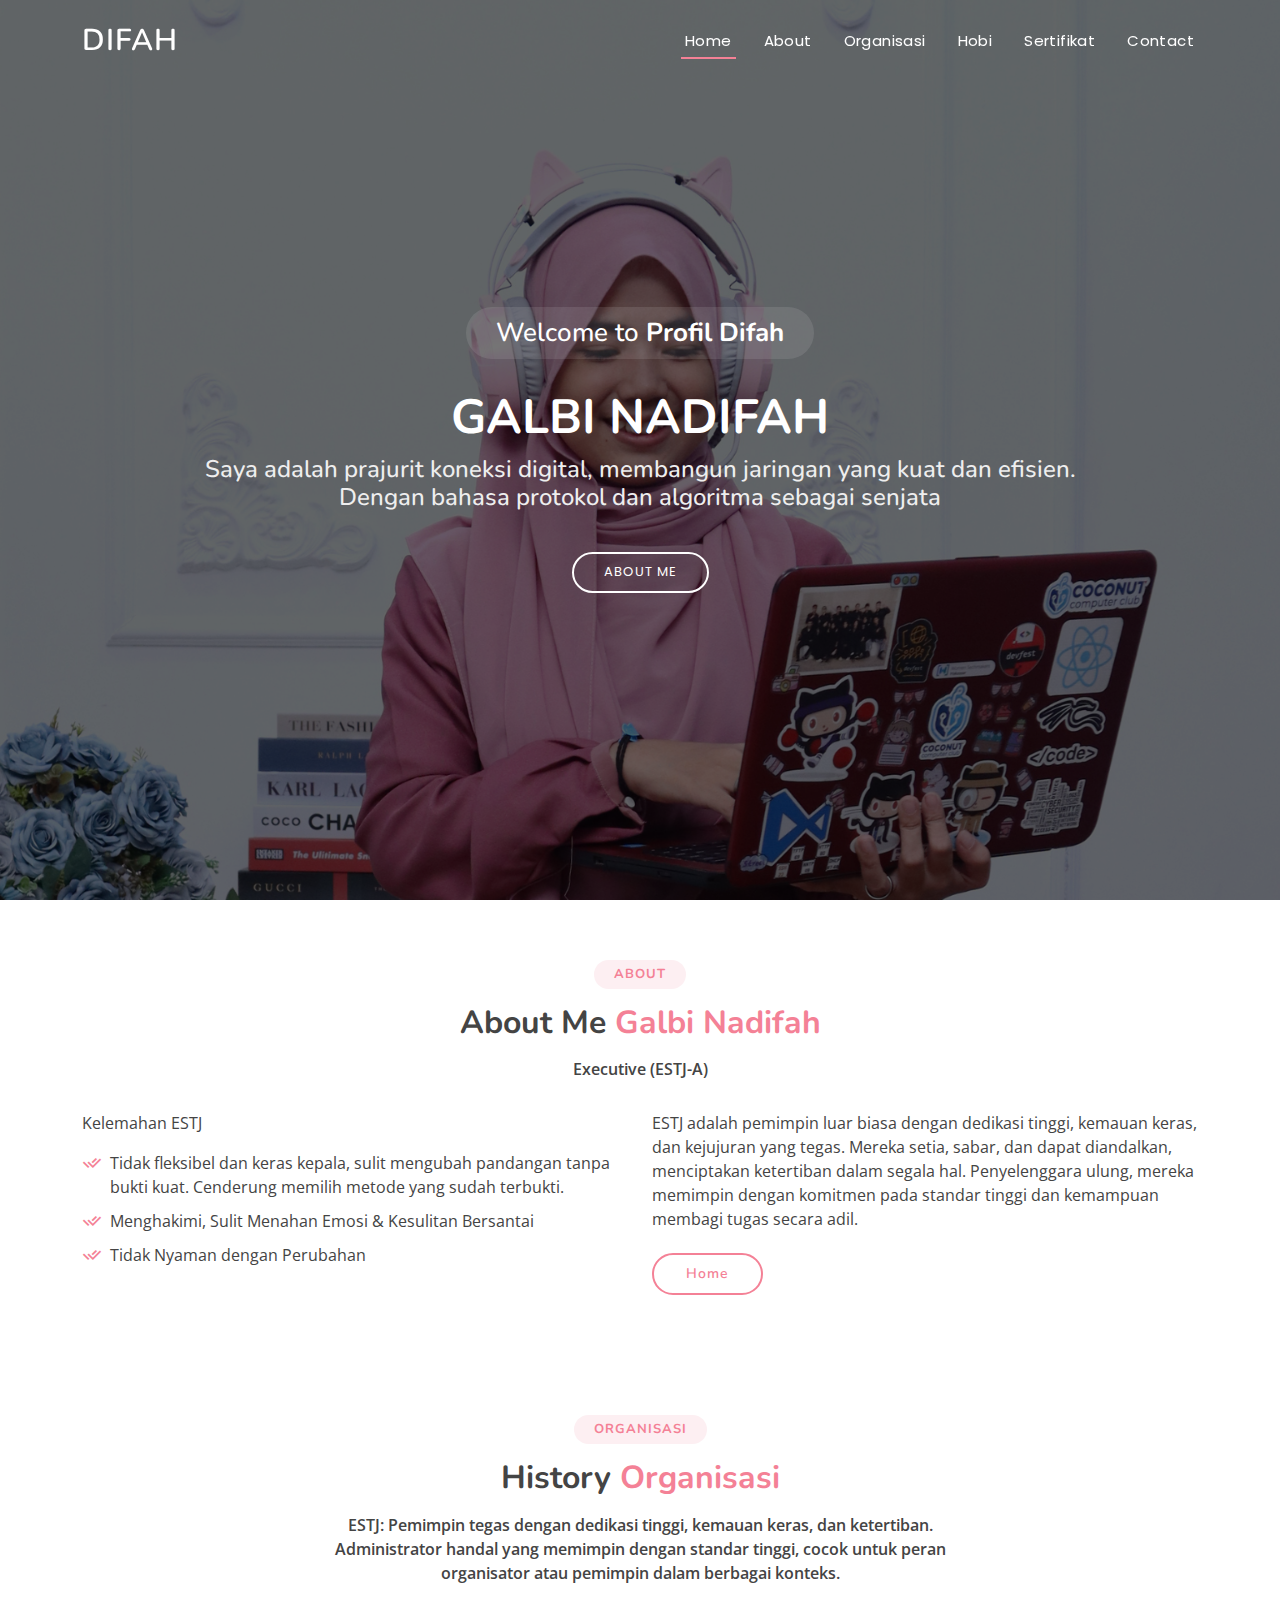
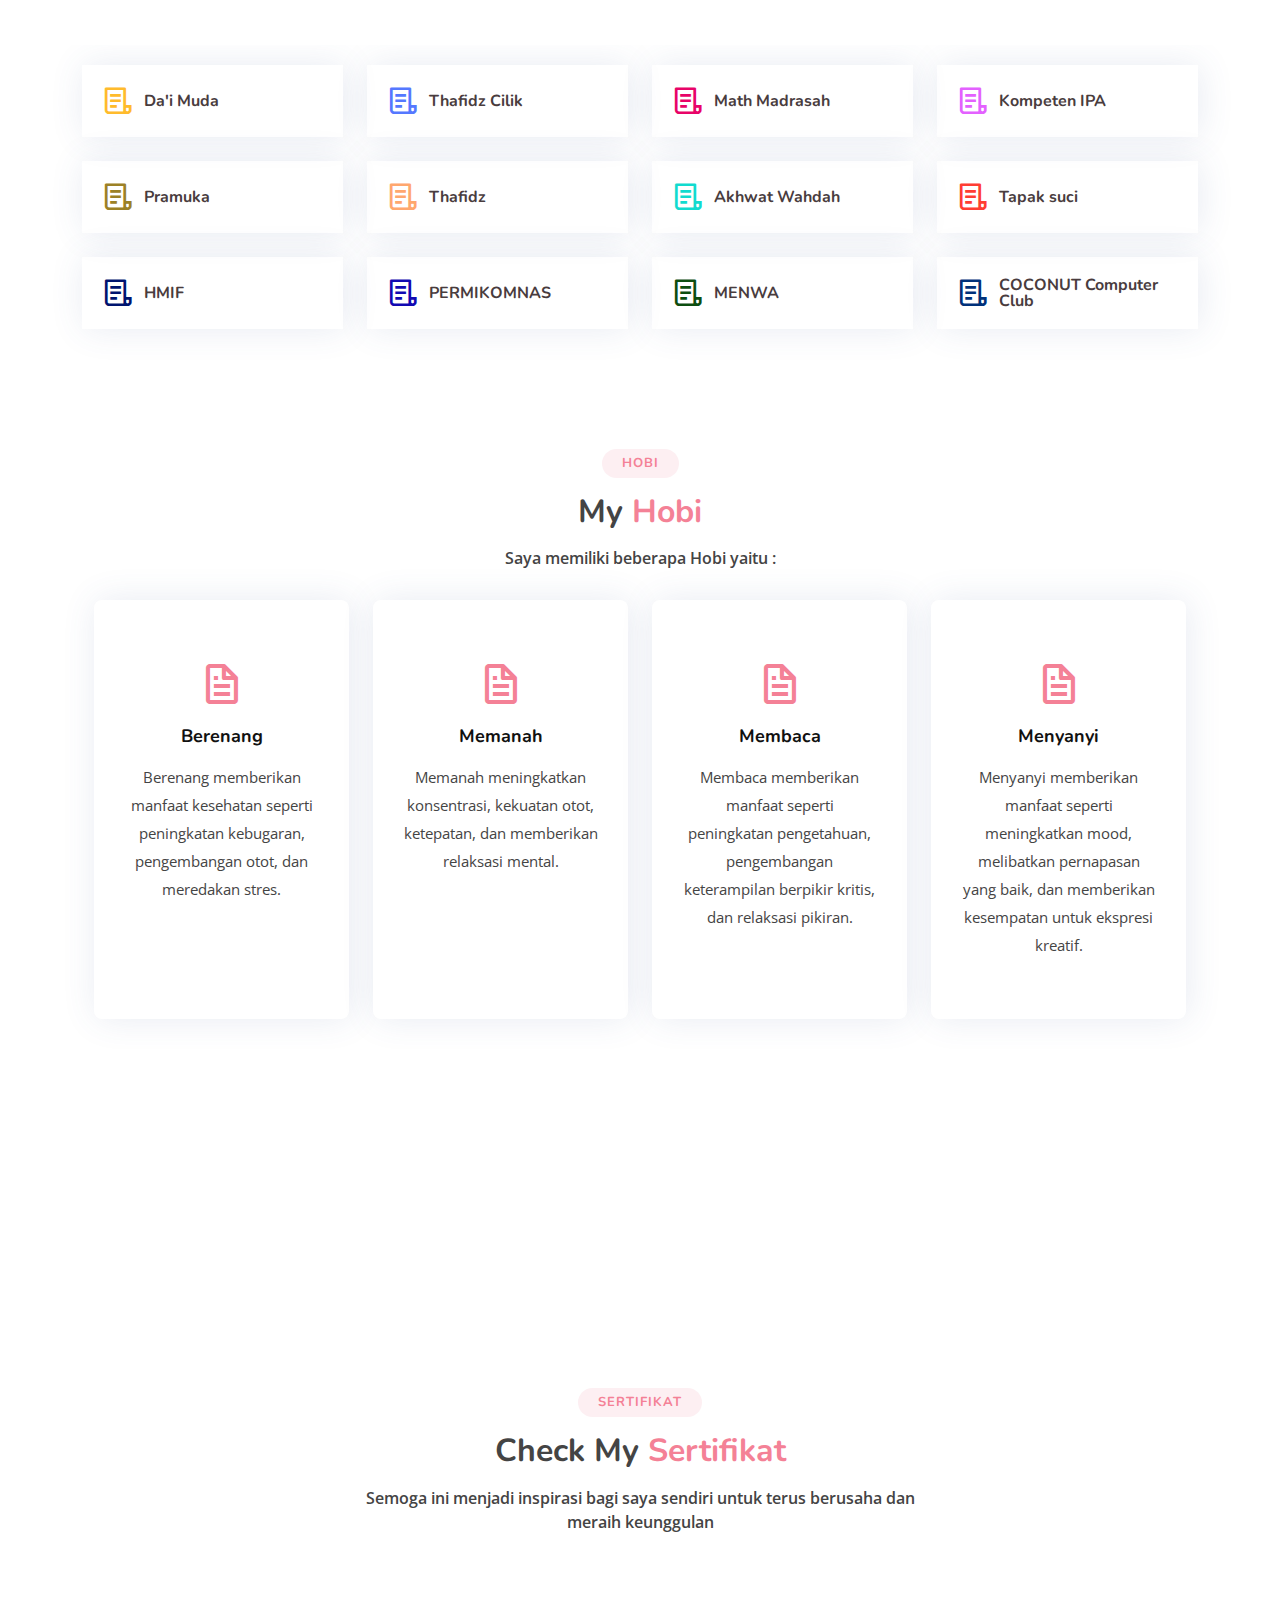
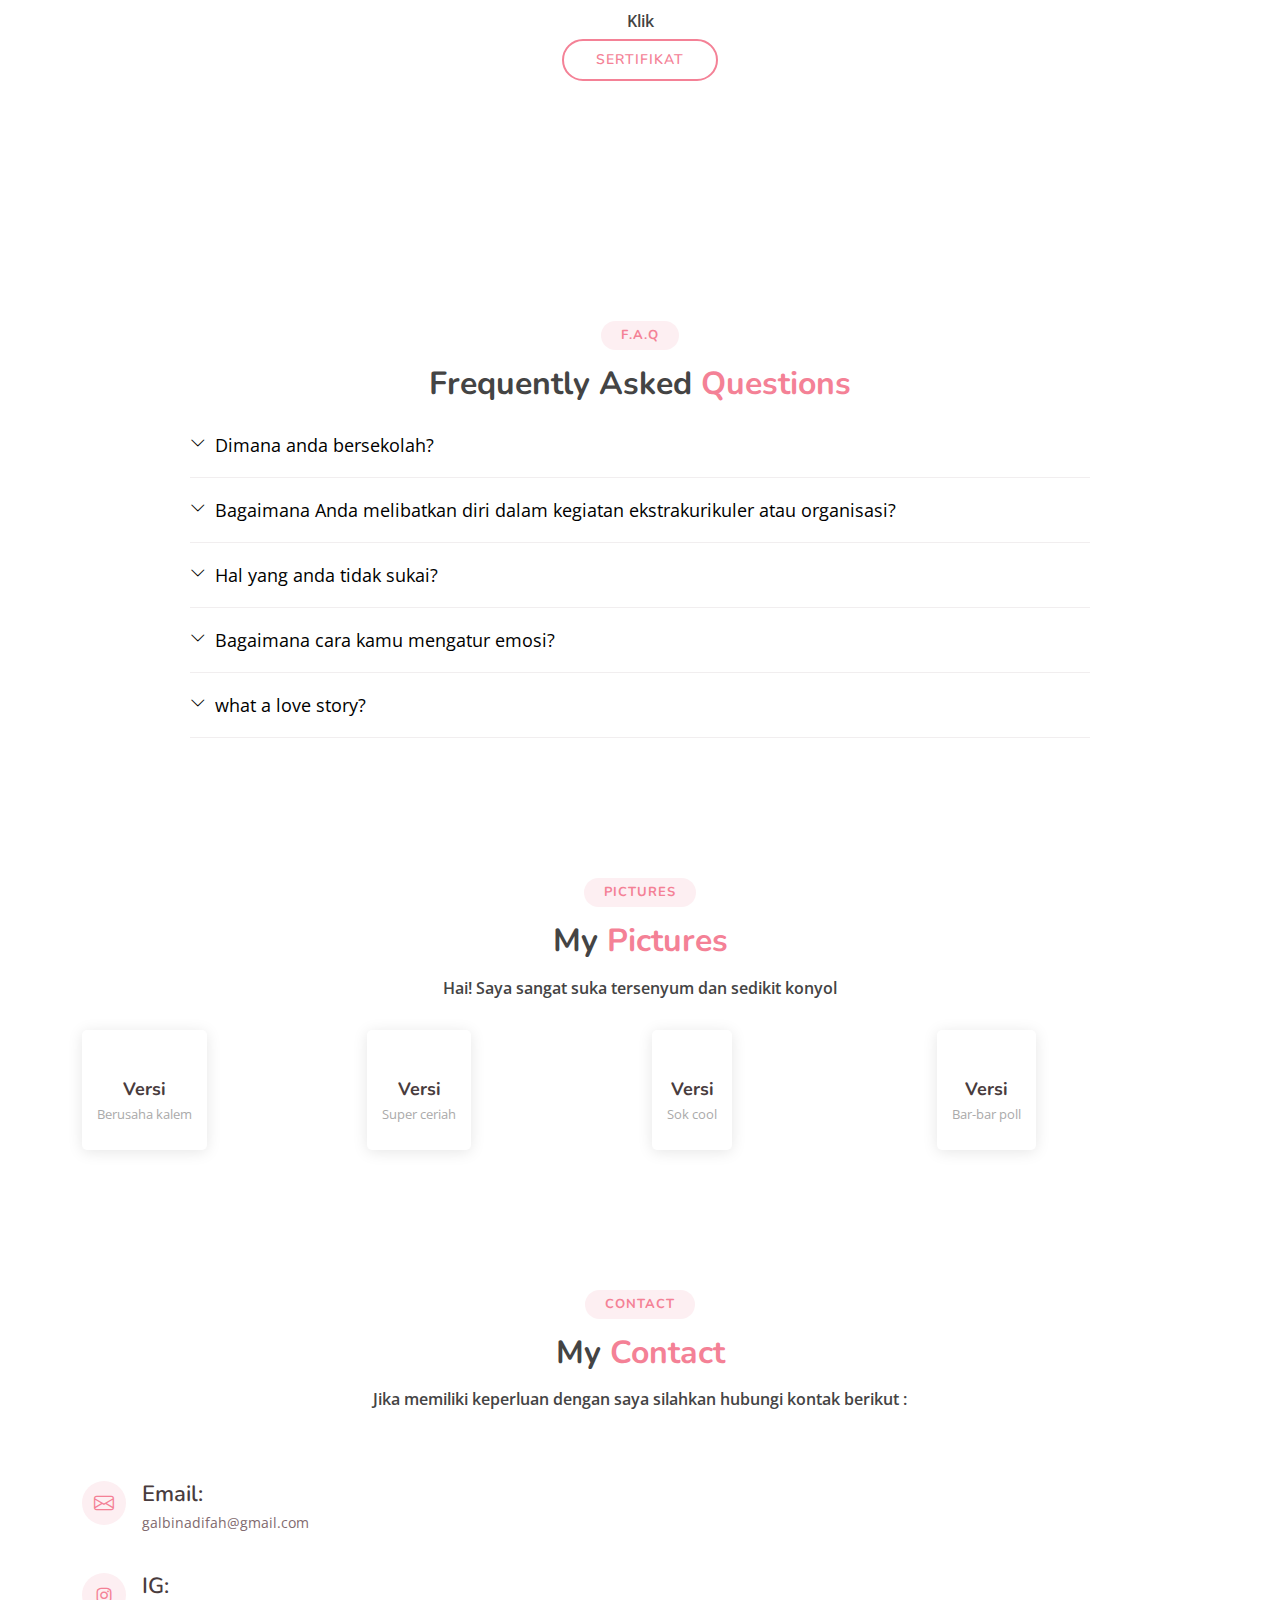
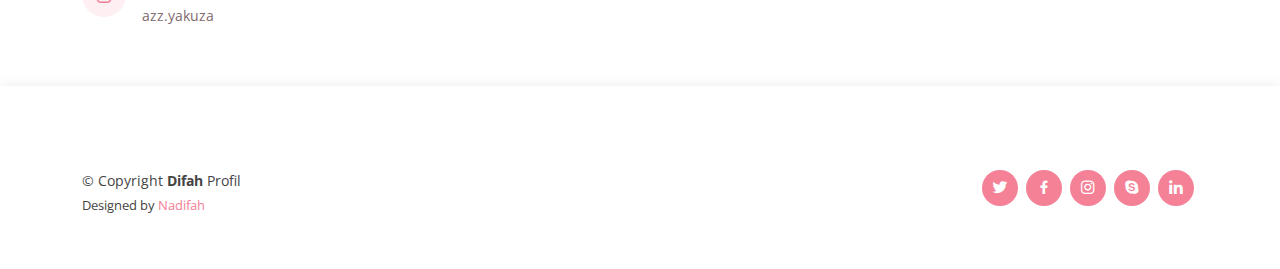
==== index.html @ d3bb6faf "dif" ====
<!DOCTYPE html>
<html lang="en">

<head>
  <meta charset="utf-8">
  <meta content="width=device-width, initial-scale=1.0" name="viewport">

  <title>Galbi Nadifah</title>
  <meta content="" name="description">
  <meta content="" name="keywords">

  <!-- Favicons -->
  <link href="assets/img/icon.png" rel="icon">
  <link href="assets/img/icon.png" rel="apple-touch-icon">

  <!-- Google Fonts -->
  <link href="https://fonts.googleapis.com/css?family=Open+Sans:300,300i,400,400i,600,600i,700,700i|Nunito:300,300i,400,400i,600,600i,700,700i|Poppins:300,300i,400,400i,500,500i,600,600i,700,700i" rel="stylesheet">

  <!-- Vendor CSS Files -->
  <link href="assets/vendor/bootstrap/css/bootstrap.min.css" rel="stylesheet">
  <link href="assets/vendor/bootstrap-icons/bootstrap-icons.css" rel="stylesheet">
  <link href="assets/vendor/boxicons/css/boxicons.min.css" rel="stylesheet">
  <link href="assets/vendor/glightbox/css/glightbox.min.css" rel="stylesheet">
  <link href="assets/vendor/remixicon/remixicon.css" rel="stylesheet">
  <link href="assets/vendor/swiper/swiper-bundle.min.css" rel="stylesheet">

  <!-- Template Main CSS File -->
  <link href="assets/css/style.css" rel="stylesheet">

  <!-- =======================================================
  * Template Name: Tempo
  * Updated: Jan 09 2024 with Bootstrap v5.3.2
  * Template URL: https://bootstrapmade.com/tempo-free-onepage-bootstrap-theme/
  * Author: BootstrapMade.com
  * License: https://bootstrapmade.com/license/
  ======================================================== -->
</head>

<body>

  <!-- ======= Header ======= -->
  <header id="header" class="fixed-top ">
    <div class="container d-flex align-items-center justify-content-between">

      <h1 class="logo"><a href="index.html">Difah</a></h1>
      <!-- Uncomment below if you prefer to use an image logo -->
      <!-- <a href="index.html" class="logo"><img src="assets/img/logo.png" alt="" class="img-fluid"></a>-->

      <nav id="navbar" class="navbar">
        <ul>
          <li><a class="nav-link scrollto active" href="#hero">Home</a></li>
          <li><a class="nav-link scrollto" href="#about">About</a></li>
          <li><a class="nav-link scrollto" href="#organisasi">Organisasi</a></li>
          <li><a class="nav-link scrollto" href="#hobi">Hobi</a></li>
          <li><a class="nav-link scrollto " href="#portfolio">Sertifikat</a></li>
          <li><a class="nav-link scrollto" href="#contact">Contact</a></li>
        </ul>
        <i class="bi bi-list mobile-nav-toggle"></i>
      </nav><!-- .navbar -->

    </div>
  </header><!-- End Header -->

  <!-- ======= Hero Section ======= -->
  <section id="hero">
    <div class="hero-container">
      <h3>Welcome to <strong>Profil Difah</strong></h3>
      <h1>Galbi Nadifah</h1>
      <h2>Saya adalah prajurit koneksi digital, membangun jaringan yang kuat dan efisien. <br> Dengan bahasa protokol dan algoritma sebagai senjata</h2>
      <a href="#about" class="btn-get-started scrollto">About Me</a>
    </div>
  </section><!-- End Hero -->

  <main id="main">

    <!-- ======= About Section ======= -->
    <section id="about" class="about">
      <div class="container">

        <div class="section-title">
          <h2>About</h2>
          <h3>About Me<span> Galbi Nadifah</span></h3>
          <p> Executive (ESTJ-A)</p>
        </div>

        

        <div class="row content">
          <div class="col-lg-6">
            <p>
              Kelemahan ESTJ
            </p>
            <ul>
              <li><i class="ri-check-double-line"></i> Tidak fleksibel dan keras kepala, sulit mengubah pandangan tanpa bukti kuat. Cenderung memilih metode yang sudah terbukti. </li>
              <li><i class="ri-check-double-line"></i> Menghakimi, Sulit Menahan Emosi & Kesulitan Bersantai</li>
              <li><i class="ri-check-double-line"></i> Tidak Nyaman dengan Perubahan</li>
            </ul>
          </div>
          <div class="col-lg-6 pt-4 pt-lg-0">
            <p>
              ESTJ adalah pemimpin luar biasa dengan dedikasi tinggi, kemauan keras, dan kejujuran yang tegas. Mereka setia, sabar, dan dapat diandalkan, menciptakan ketertiban dalam segala hal. Penyelenggara ulung, mereka memimpin dengan komitmen pada standar tinggi dan kemampuan membagi tugas secara adil.
            </p>
            <a href="#" class="btn-learn-more">Home</a>
          </div>
        </div>

      </div>
    </section><!-- End About Section -->

    <!-- ======= Services Section ======= -->
    <section id="organisasi" class="services">
        <div class="section-title">
          <h2>Organisasi</h2>
          <h3>History <span>Organisasi</span></h3>
          <p> 
            ESTJ: Pemimpin tegas dengan dedikasi tinggi, kemauan keras, dan ketertiban. Administrator handal yang memimpin dengan standar tinggi, cocok untuk peran organisator atau pemimpin dalam berbagai konteks.</p>
        </div>
</section>
        <!-- ======= Features Section ======= -->
    <section id="features" class="features">
      <div class="container">

        <div class="row">
          <div class="col-lg-3 col-md-4 col-6 col-6">
            <div class="icon-box">
              <i class="ri-file-list-3-line" style="color: #ffbb2c;"></i>
              <h3><a href="">Da'i Muda</a></h3>
            </div>
          </div>
          <div class="col-lg-3 col-md-4 col-6">
            <div class="icon-box">
              <i class="ri-file-list-3-line" style="color: #5578ff;"></i>
              <h3><a href="">Thafidz Cilik</a></h3>
            </div>
          </div>
          <div class="col-lg-3 col-md-4 col-6 mt-4 mt-md-0">
            <div class="icon-box">
              <i class="ri-file-list-3-line" style="color: #e80368;"></i>
              <h3><a href="">Math Madrasah</a></h3>
            </div>
          </div>
          <div class="col-lg-3 col-md-4 col-6 mt-4 mt-lg-0">
            <div class="icon-box">
              <i class="ri-file-list-3-line" style="color: #e361ff;"></i>
              <h3><a href="">Kompeten IPA</a></h3>
            </div>
          </div>
          <div class="col-lg-3 col-md-4 col-6 mt-4">
            <div class="icon-box">
              <i class="ri-file-list-3-line" style="color: #9c8126;"></i>
              <h3><a href="">Pramuka</a></h3>
            </div>
          </div>
          <div class="col-lg-3 col-md-4 col-6 mt-4">
            <div class="icon-box">
              <i class="ri-file-list-3-line" style="color: #ffa76e;"></i>
              <h3><a href="">Thafidz</a></h3>
            </div>
          </div>
          <div class="col-lg-3 col-md-4 col-6 mt-4">
            <div class="icon-box">
              <i class="ri-file-list-3-line" style="color: #11dbcf;"></i>
              <h3><a href="">Akhwat Wahdah</a></h3>
            </div>
          </div>
          <div class="col-lg-3 col-md-4 col-6 mt-4">
            <div class="icon-box">
              <i class="ri-file-list-3-line" style="color: #ff3d33;"></i>
              <h3><a href="">Tapak suci</a></h3>
            </div>
          </div>
          <div class="col-lg-3 col-md-4 col-6 mt-4">
            <div class="icon-box">
              <i class="ri-file-list-3-line" style="color: #00146f;"></i>
              <h3><a href="">HMIF</a></h3>
            </div>
          </div>
          <div class="col-lg-3 col-md-4 col-6 mt-4">
            <div class="icon-box">
              <i class="ri-file-list-3-line" style="color: #1209b2;"></i>
              <h3><a href="">PERMIKOMNAS</a></h3>
            </div>
          </div>
          <div class="col-lg-3 col-md-4 col-6 mt-4">
            <div class="icon-box">
              <i class="ri-file-list-3-line" style="color: #0d4e10;"></i>
              <h3><a href="">MENWA</a></h3>
            </div>
          </div>
          <div class="col-lg-3 col-md-4 col-6 mt-4">
            <div class="icon-box">
              <i class="ri-file-list-3-line" style="color: #00317a;"></i>
              <h3><a href="">COCONUT Computer Club</a></h3>
            </div>
          </div>
        </div>

      </div>
    </section><!-- End Features Section -->
        <!-- ======= Services Section ======= -->
        <section id="hobi" class="services">
          <div class="container">
    
            <div class="section-title">
              <h2>Hobi</h2>
              <h3>My <span>Hobi</span></h3>
              <p> 
                Saya memiliki beberapa Hobi yaitu :</p>
            </div>
    
            <!-- ======= Features Section ======= -->
            

              <div class="container">

        <div class="row">
          <div class="col-md-6 col-lg-3 d-flex align-items-stretch mb-5 mb-lg-0">
            <div class="icon-box">
              <div class="icon"><i class="bx bx-file"></i></div>
              <h4 class="title"><a href="">Berenang</a></h4>
              <p class="description">
                Berenang memberikan manfaat kesehatan seperti peningkatan kebugaran, pengembangan otot, dan meredakan stres.</p>
            </div>
          </div>

          <div class="col-md-6 col-lg-3 d-flex align-items-stretch mb-5 mb-lg-0">
            <div class="icon-box">
              <div class="icon"><i class="bx bx-file"></i></div>
              <h4 class="title"><a href="">Memanah</a></h4>
              <p class="description">
                Memanah meningkatkan konsentrasi, kekuatan otot, ketepatan, dan memberikan relaksasi mental.</p>
            </div>
          </div>

          <div class="col-md-6 col-lg-3 d-flex align-items-stretch mb-5 mb-lg-0">
            <div class="icon-box">
              <div class="icon"><i class="bx bx-file"></i></div>
              <h4 class="title"><a href="">Membaca</a></h4>
              <p class="description">
                Membaca memberikan manfaat seperti peningkatan pengetahuan, pengembangan keterampilan berpikir kritis, dan relaksasi pikiran.</p>
            </div>
          </div>

          <div class="col-md-6 col-lg-3 d-flex align-items-stretch mb-5 mb-lg-0">
            <div class="icon-box">
              <div class="icon"><i class="bx bx-file"></i></div>
              <h4 class="title"><a href="">Menyanyi</a></h4>
              <p class="description">
                Menyanyi memberikan manfaat seperti meningkatkan mood, melibatkan pernapasan yang baik, dan memberikan kesempatan untuk ekspresi kreatif.</p>
            </div>
          </div>

        </div>

      </div>
    </section><!-- End Services Section -->

    

    <!-- ======= Cta Section ======= -->
    <section id="cta" class="cta">
      <div class="container">

        <div class="text-center">
          <h3>Seorang Mahasiswa Informatika</h3>
          <p>Seorang mahasiswa yang berfokus pada Sistem Engineer, jaringan, dan keamanan cyber, terus memperkuat fondasi pengetahuan dan keterampilan untuk menjadi profesional unggul dalam mengelola sistem, merancang jaringan, dan mengamankan dunia cyber.</p>
          <a class="cta-btn" href="#">Home</a>
        </div>

      </div>
    </section><!-- End Cta Section -->

    <!-- ======= Portfolio Section ======= -->
    <section id="portfolio" class="portfolio">
      <div class="container">

        <div class="section-title">
          <h2>Sertifikat</h2>
          <h3>Check My <span>Sertifikat</span></h3>
          <p>Semoga ini menjadi inspirasi bagi saya sendiri untuk terus berusaha dan meraih keunggulan</p>

          <!-- ========= -->
          <section id="about" class="about">
            <div class="container">
              <div class="section-title">
              <div class="row content">
                <div class="col-lg-6">
                </div>
                <div class="text-center">
                  <p>Klik</p>
                  <a href="sertifikat.html" class="btn-learn-more">SERTIFIKAT</a>
                </div>
              </div>
            </div>
          <!--============== -->

        </div>

    </section><!-- End Portfolio Section -->
</section>
    <!-- ======= F.A.Q Section ======= -->
    <section id="faq" class="faq">
      <div class="container">

        <div class="section-title">
          <h2>F.A.Q</h2>
          <h3>Frequently Asked <span>Questions</span></h3>
        </div>

        <ul class="faq-list">

          <li>
            <div data-bs-toggle="collapse" class="collapsed question" href="#faq1">Dimana anda bersekolah?<i class="bi bi-chevron-down icon-show"></i><i class="bi bi-chevron-up icon-close"></i></div>
            <div id="faq1" class="collapse" data-bs-parent=".faq-list">
              <p>Saya menempuh Pendidikan Dasar di Madrasah Ibtidaiyah Malaginnah, di lanjutkan dengan Sekolah Menengah Pertama di Madrasah Tsanawiyah Assalam, Madrasah Tsanawiyah Mahyajatul Qurra dan Madrasah Tsanawiyah Muhammadiyah palleko selanjutnya Sekolah Menengah Atas di Madrasah Aliyah As'adiyah Dapoko lalu menjadi Mahasiswi di Universitas Muhammadiyah Makassar
              </p>
            </div>
          </li>

          <li>
            <div data-bs-toggle="collapse" href="#faq3" class="collapsed question">Bagaimana Anda melibatkan diri dalam kegiatan ekstrakurikuler atau organisasi?<i class="bi bi-chevron-down icon-show"></i><i class="bi bi-chevron-up icon-close"></i></div>
            <div id="faq3" class="collapse" data-bs-parent=".faq-list">
              <p>
              Saya aktif dalam kegiatan ekstrakurikuler dan organisasi. Ini mengembangkan keterampilan kepemimpinan, berkolaborasi, dan memperluas jaringan sosial. Keterlibatan ini memberi saya peluang belajar di luar kurikulum, pengalaman berharga dalam memecahkan masalah, dan membentuk karakter secara holistik.
              </p>
            </div>
          </li>

          <li>
            <div data-bs-toggle="collapse" href="#faq4" class="collapsed question">Hal yang anda tidak sukai?<i class="bi bi-chevron-down icon-show"></i><i class="bi bi-chevron-up icon-close"></i></div>
            <div id="faq4" class="collapse" data-bs-parent=".faq-list">
              <p>
                Saya sangat menjaga semua barang milik saya dan selalu menata semuanya dengan rapih, jika ada yang menggunakan barang saya tampa izin itu membuat saya jengkel
              </p>
            </div>
          </li>

          <li>
            <div data-bs-toggle="collapse" href="#faq5" class="collapsed question">Bagaimana cara kamu mengatur emosi?<i class="bi bi-chevron-down icon-show"></i><i class="bi bi-chevron-up icon-close"></i></div>
            <div id="faq5" class="collapse" data-bs-parent=".faq-list">
              <p>
                Saya lebih memilih diam karna jika saya memutuskan untuk marah atau emosi maka emosi itu yang akan mengendalikan saya. saya lebih suka berdamai dan saling memaafkan karna jika saya dendam dan benci kepada orang, bernafas pun dia salah dimata saya
              </p>
            </div>
          </li>

          <li>
            <div data-bs-toggle="collapse" href="#faq6" class="collapsed question">what a love story?<i class="bi bi-chevron-down icon-show"></i><i class="bi bi-chevron-up icon-close"></i></div>
            <div id="faq6" class="collapse" data-bs-parent=".faq-list">
              <p>
                There is a handsome prince who lives in the palace of my heart, but the prince is studying and we are separated by distance, but my love is not weak. I will still wait for your return while improving my quality. <br>
                I'm independent and tough, but when it comes to you 🤴 I'm fragile
              </p>
            </div>
          </li>

        </ul>

      </div>
    </section><!-- End F.A.Q Section -->

    <!-- ======= Team Section ======= -->
    <section id="team" class="team">
      <div class="container">

        <div class="section-title">
          <h2>Pictures</h2>
          <h3>My <span>Pictures</span></h3>
          <p>Hai! Saya sangat suka tersenyum dan sedikit konyol</p>
        </div>

        <div class="row">

          <div class="col-lg-3 col-md-6 d-flex align-items-stretch">
            <div class="member">
              <div class="member-img">
                <img src="assets/img/team/1.JPG" class="img-fluid" alt="">
                <div class="social">
                  <a href=""><i class="bi bi-twitter"></i></a>
                  <a href=""><i class="bi bi-facebook"></i></a>
                  <a href=""><i class="bi bi-instagram"></i></a>
                  <a href=""><i class="bi bi-linkedin"></i></a>
                </div>
              </div>
              <div class="member-info">
                <h4>Versi</h4>
                <span>Berusaha kalem</span>
              </div>
            </div>
          </div>

          <div class="col-lg-3 col-md-6 d-flex align-items-stretch">
            <div class="member">
              <div class="member-img">
                <img src="assets/img/team/2.JPG" class="img-fluid" alt="">
                <div class="social">
                  <a href=""><i class="bi bi-twitter"></i></a>
                  <a href=""><i class="bi bi-facebook"></i></a>
                  <a href=""><i class="bi bi-instagram"></i></a>
                  <a href=""><i class="bi bi-linkedin"></i></a>
                </div>
              </div>
              <div class="member-info">
                <h4>Versi</h4>
                <span>Super ceriah</span>
              </div>
            </div>
          </div>

          <div class="col-lg-3 col-md-6 d-flex align-items-stretch">
            <div class="member">
              <div class="member-img">
                <img src="assets/img/team/3.JPG" class="img-fluid" alt="">
                <div class="social">
                  <a href=""><i class="bi bi-twitter"></i></a>
                  <a href=""><i class="bi bi-facebook"></i></a>
                  <a href=""><i class="bi bi-instagram"></i></a>
                  <a href=""><i class="bi bi-linkedin"></i></a>
                </div>
              </div>
              <div class="member-info">
                <h4>Versi</h4>
                <span>Sok cool</span>
              </div>
            </div>
          </div>

          <div class="col-lg-3 col-md-6 d-flex align-items-stretch">
            <div class="member">
              <div class="member-img">
                <img src="assets/img/team/4.JPG" class="img-fluid" alt="">
                <div class="social">
                  <a href=""><i class="bi bi-twitter"></i></a>
                  <a href=""><i class="bi bi-facebook"></i></a>
                  <a href=""><i class="bi bi-instagram"></i></a>
                  <a href=""><i class="bi bi-linkedin"></i></a>
                </div>
              </div>
              <div class="member-info">
                <h4>Versi</h4>
                <span>Bar-bar poll</span>
              </div>
            </div>
          </div>

        </div>

      </div>
    </section><!-- End Team Section -->

    <!-- ======= Contact Section ======= -->
    <section id="contact" class="contact">
      <div class="container">

        <div class="section-title">
          <h2>Contact</h2>
          <h3>My <span>Contact</span></h3>
          <p>Jika memiliki keperluan dengan saya silahkan hubungi kontak berikut :</p>
        </div>

        
        <!-- <div class="row mt-5"> -->

          <!-- <div class="col-lg-4"> -->
            <div class="info">


              <div class="email">
                <i class="bi bi-envelope"></i>
                <h4>Email:</h4>
                <p>galbinadifah@gmail.com</p>
              </div>

              <div class="phone">
                <i class="bx bxl-instagram"></i>
                <h4>IG:</h4>
                <p>azz.yakuza</p>
              </div>  
            </div>
          </div>
    </section><!-- End Contact Section -->

  </main><!-- End #main -->

  <!-- ======= Footer ======= -->
  <footer id="footer">

    <div class="footer-top">
      <div class="container">
        <div class="row">



    <div class="container d-md-flex py-4">

      <div class="me-md-auto text-center text-md-start">
        <div class="copyright">
          &copy; Copyright <strong><span>Difah</span></strong> Profil
        </div>
        <div class="credits">
          <!-- All the links in the footer should remain intact. -->
          <!-- You can delete the links only if you purchased the pro version. -->
          <!-- Licensing information: https://bootstrapmade.com/license/ -->
          <!-- Purchase the pro version with working PHP/AJAX contact form: https://bootstrapmade.com/tempo-free-onepage-bootstrap-theme/ -->
          Designed by <a href="https://bootstrapmade.com/">Nadifah</a>
        </div>
      </div>
      <div class="social-links text-center text-md-right pt-3 pt-md-0">
        <a href="#" class="twitter"><i class="bx bxl-twitter"></i></a>
        <a href="#" class="facebook"><i class="bx bxl-facebook"></i></a>
        <a href="#" class="instagram"><i class="bx bxl-instagram"></i></a>
        <a href="#" class="google-plus"><i class="bx bxl-skype"></i></a>
        <a href="#" class="linkedin"><i class="bx bxl-linkedin"></i></a>
      </div>
    </div>
  </footer><!-- End Footer -->

  <a href="#" class="back-to-top d-flex align-items-center justify-content-center"><i class="bi bi-arrow-up-short"></i></a>

  <!-- Vendor JS Files -->
  <script src="assets/vendor/bootstrap/js/bootstrap.bundle.min.js"></script>
  <script src="assets/vendor/glightbox/js/glightbox.min.js"></script>
  <script src="assets/vendor/isotope-layout/isotope.pkgd.min.js"></script>
  <script src="assets/vendor/swiper/swiper-bundle.min.js"></script>
  <script src="assets/vendor/php-email-form/validate.js"></script>

  <!-- Template Main JS File -->
  <script src="assets/js/main.js"></script>

</body>

</html>
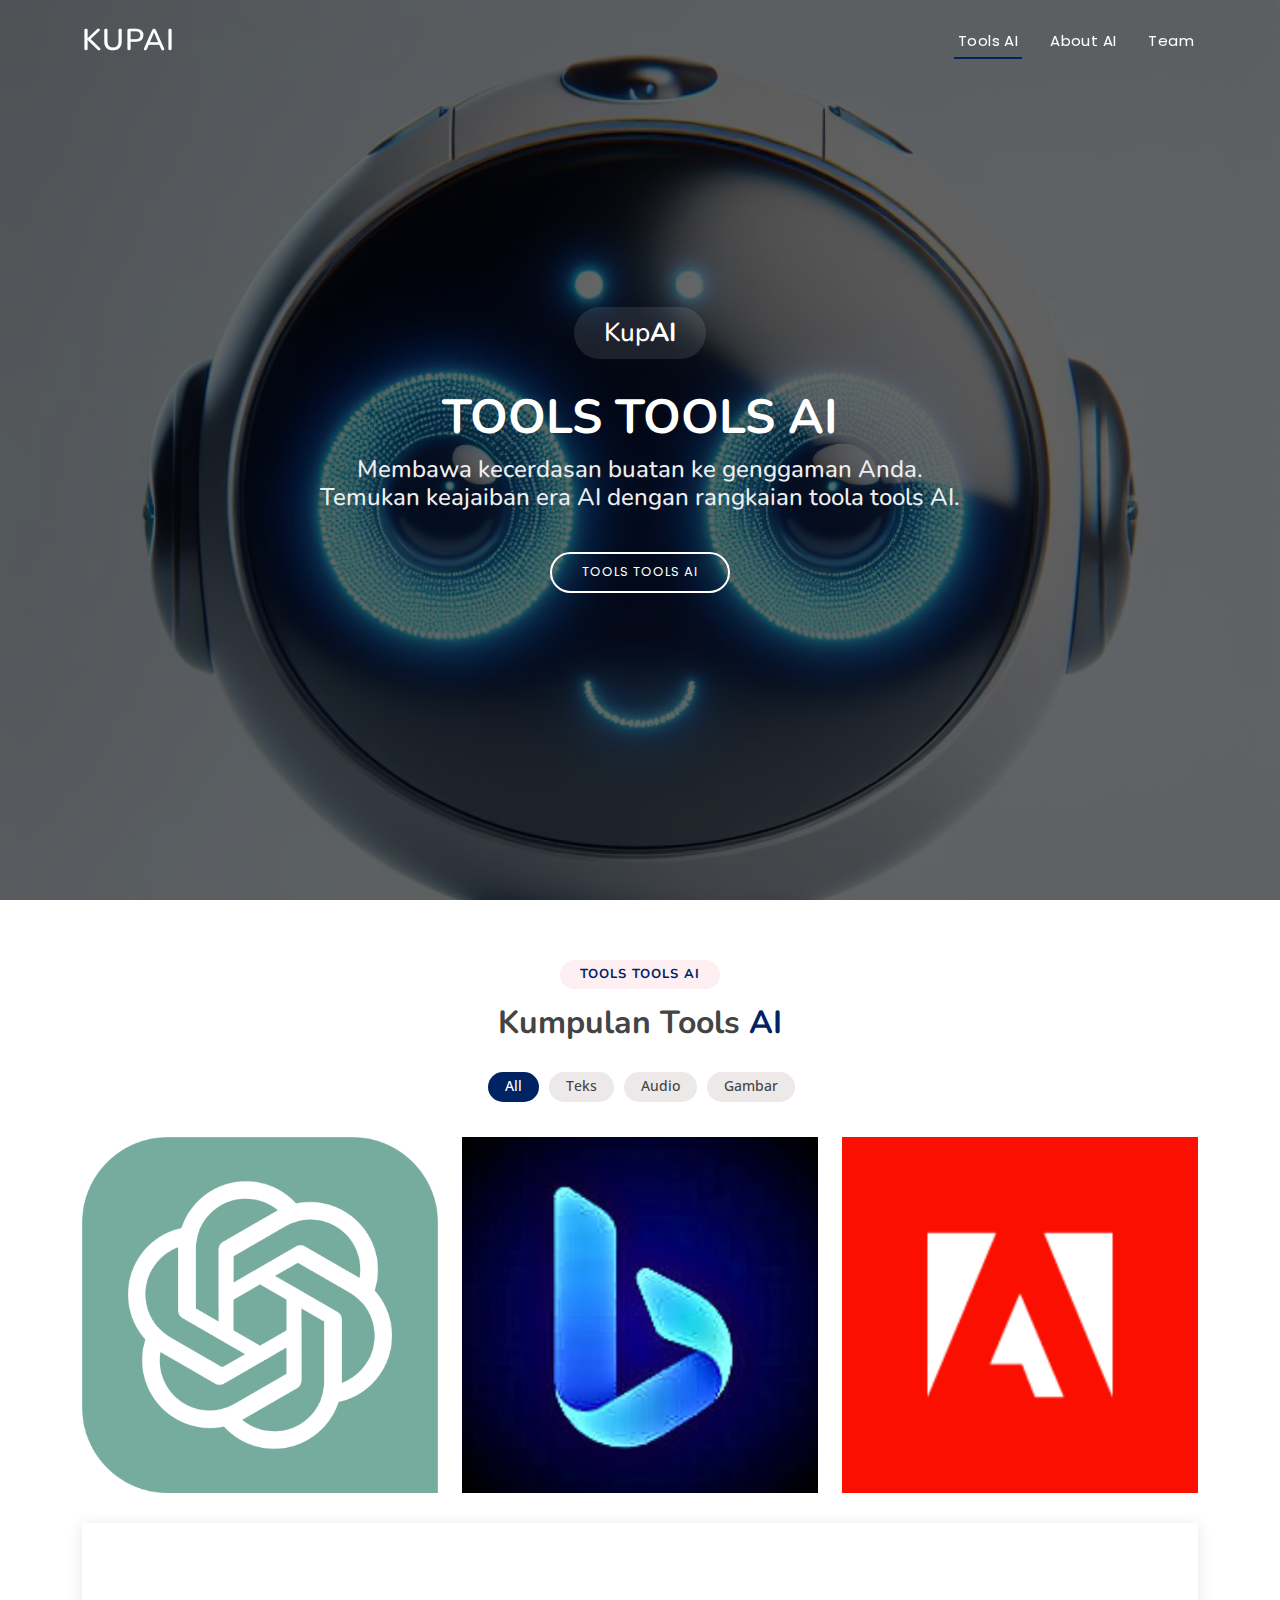
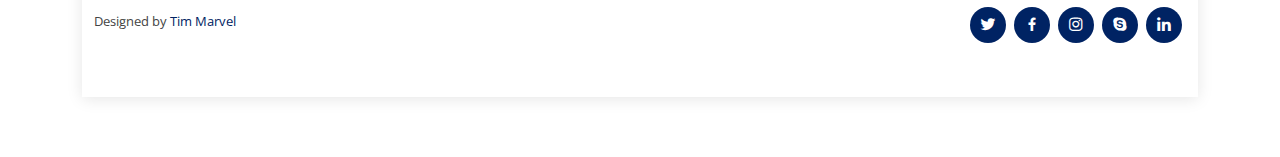
==== commit 573547aa: "marvel" ====
--- a/index.html
+++ b/index.html
@@ -5,7 +5,7 @@
   <meta charset="utf-8">
   <meta content="width=device-width, initial-scale=1.0" name="viewport">
 
-  <title>Galbi Nadifah</title>
+  <title>KupAI</title>
   <meta content="" name="description">
   <meta content="" name="keywords">
 
@@ -24,16 +24,8 @@
   <link href="assets/vendor/remixicon/remixicon.css" rel="stylesheet">
   <link href="assets/vendor/swiper/swiper-bundle.min.css" rel="stylesheet">
 
-  <!-- Template Main CSS File -->
   <link href="assets/css/style.css" rel="stylesheet">
 
-  <!-- =======================================================
-  * Template Name: Tempo
-  * Updated: Jan 09 2024 with Bootstrap v5.3.2
-  * Template URL: https://bootstrapmade.com/tempo-free-onepage-bootstrap-theme/
-  * Author: BootstrapMade.com
-  * License: https://bootstrapmade.com/license/
-  ======================================================== -->
 </head>
 
 <body>
@@ -42,18 +34,13 @@
   <header id="header" class="fixed-top ">
     <div class="container d-flex align-items-center justify-content-between">
 
-      <h1 class="logo"><a href="index.html">Difah</a></h1>
-      <!-- Uncomment below if you prefer to use an image logo -->
-      <!-- <a href="index.html" class="logo"><img src="assets/img/logo.png" alt="" class="img-fluid"></a>-->
+      <h1 class="logo"><a href="index.html">kupai</a></h1>
 
       <nav id="navbar" class="navbar">
         <ul>
-          <li><a class="nav-link scrollto active" href="#hero">Home</a></li>
-          <li><a class="nav-link scrollto" href="#about">About</a></li>
-          <li><a class="nav-link scrollto" href="#organisasi">Organisasi</a></li>
-          <li><a class="nav-link scrollto" href="#hobi">Hobi</a></li>
-          <li><a class="nav-link scrollto " href="#portfolio">Sertifikat</a></li>
-          <li><a class="nav-link scrollto" href="#contact">Contact</a></li>
+          <li><a class="nav-link scrollto active" href="index.html">Tools AI</a></li>
+          <li><a class="nav-link scrollto" href="artikel.html">About AI</a></li>
+          <li><a class="nav-link scrollto" href="team.html">Team</a></li>
         </ul>
         <i class="bi bi-list mobile-nav-toggle"></i>
       </nav><!-- .navbar -->
@@ -61,426 +48,68 @@
     </div>
   </header><!-- End Header -->
 
+
   <!-- ======= Hero Section ======= -->
   <section id="hero">
     <div class="hero-container">
-      <h3>Welcome to <strong>Profil Difah</strong></h3>
-      <h1>Galbi Nadifah</h1>
-      <h2>Saya adalah prajurit koneksi digital, membangun jaringan yang kuat dan efisien. <br> Dengan bahasa protokol dan algoritma sebagai senjata</h2>
-      <a href="#about" class="btn-get-started scrollto">About Me</a>
+      <h3>Kup<strong>AI</strong></h3>
+      <h1>Tools Tools AI</h1>
+      <h2>
+        Membawa kecerdasan buatan ke genggaman Anda. <br>Temukan keajaiban era AI dengan rangkaian toola tools AI.</h2>
+      <a href="index.html" class="btn-get-started scrollto">Tools Tools AI</a>
     </div>
-  </section><!-- End Hero -->
+  </section>
 
   <main id="main">
 
-    <!-- ======= About Section ======= -->
-    <section id="about" class="about">
-      <div class="container">
+    <!-- ======mulai======== -->
 
-        <div class="section-title">
-          <h2>About</h2>
-          <h3>About Me<span> Galbi Nadifah</span></h3>
-          <p> Executive (ESTJ-A)</p>
-        </div>
-
-        
-
-        <div class="row content">
-          <div class="col-lg-6">
-            <p>
-              Kelemahan ESTJ
-            </p>
-            <ul>
-              <li><i class="ri-check-double-line"></i> Tidak fleksibel dan keras kepala, sulit mengubah pandangan tanpa bukti kuat. Cenderung memilih metode yang sudah terbukti. </li>
-              <li><i class="ri-check-double-line"></i> Menghakimi, Sulit Menahan Emosi & Kesulitan Bersantai</li>
-              <li><i class="ri-check-double-line"></i> Tidak Nyaman dengan Perubahan</li>
-            </ul>
-          </div>
-          <div class="col-lg-6 pt-4 pt-lg-0">
-            <p>
-              ESTJ adalah pemimpin luar biasa dengan dedikasi tinggi, kemauan keras, dan kejujuran yang tegas. Mereka setia, sabar, dan dapat diandalkan, menciptakan ketertiban dalam segala hal. Penyelenggara ulung, mereka memimpin dengan komitmen pada standar tinggi dan kemampuan membagi tugas secara adil.
-            </p>
-            <a href="#" class="btn-learn-more">Home</a>
-          </div>
-        </div>
-
-      </div>
-    </section><!-- End About Section -->
-
-    <!-- ======= Services Section ======= -->
-    <section id="organisasi" class="services">
-        <div class="section-title">
-          <h2>Organisasi</h2>
-          <h3>History <span>Organisasi</span></h3>
-          <p> 
-            ESTJ: Pemimpin tegas dengan dedikasi tinggi, kemauan keras, dan ketertiban. Administrator handal yang memimpin dengan standar tinggi, cocok untuk peran organisator atau pemimpin dalam berbagai konteks.</p>
-        </div>
-</section>
-        <!-- ======= Features Section ======= -->
-    <section id="features" class="features">
-      <div class="container">
-
-        <div class="row">
-          <div class="col-lg-3 col-md-4 col-6 col-6">
-            <div class="icon-box">
-              <i class="ri-file-list-3-line" style="color: #ffbb2c;"></i>
-              <h3><a href="">Da'i Muda</a></h3>
-            </div>
-          </div>
-          <div class="col-lg-3 col-md-4 col-6">
-            <div class="icon-box">
-              <i class="ri-file-list-3-line" style="color: #5578ff;"></i>
-              <h3><a href="">Thafidz Cilik</a></h3>
-            </div>
-          </div>
-          <div class="col-lg-3 col-md-4 col-6 mt-4 mt-md-0">
-            <div class="icon-box">
-              <i class="ri-file-list-3-line" style="color: #e80368;"></i>
-              <h3><a href="">Math Madrasah</a></h3>
-            </div>
-          </div>
-          <div class="col-lg-3 col-md-4 col-6 mt-4 mt-lg-0">
-            <div class="icon-box">
-              <i class="ri-file-list-3-line" style="color: #e361ff;"></i>
-              <h3><a href="">Kompeten IPA</a></h3>
-            </div>
-          </div>
-          <div class="col-lg-3 col-md-4 col-6 mt-4">
-            <div class="icon-box">
-              <i class="ri-file-list-3-line" style="color: #9c8126;"></i>
-              <h3><a href="">Pramuka</a></h3>
-            </div>
-          </div>
-          <div class="col-lg-3 col-md-4 col-6 mt-4">
-            <div class="icon-box">
-              <i class="ri-file-list-3-line" style="color: #ffa76e;"></i>
-              <h3><a href="">Thafidz</a></h3>
-            </div>
-          </div>
-          <div class="col-lg-3 col-md-4 col-6 mt-4">
-            <div class="icon-box">
-              <i class="ri-file-list-3-line" style="color: #11dbcf;"></i>
-              <h3><a href="">Akhwat Wahdah</a></h3>
-            </div>
-          </div>
-          <div class="col-lg-3 col-md-4 col-6 mt-4">
-            <div class="icon-box">
-              <i class="ri-file-list-3-line" style="color: #ff3d33;"></i>
-              <h3><a href="">Tapak suci</a></h3>
-            </div>
-          </div>
-          <div class="col-lg-3 col-md-4 col-6 mt-4">
-            <div class="icon-box">
-              <i class="ri-file-list-3-line" style="color: #00146f;"></i>
-              <h3><a href="">HMIF</a></h3>
-            </div>
-          </div>
-          <div class="col-lg-3 col-md-4 col-6 mt-4">
-            <div class="icon-box">
-              <i class="ri-file-list-3-line" style="color: #1209b2;"></i>
-              <h3><a href="">PERMIKOMNAS</a></h3>
-            </div>
-          </div>
-          <div class="col-lg-3 col-md-4 col-6 mt-4">
-            <div class="icon-box">
-              <i class="ri-file-list-3-line" style="color: #0d4e10;"></i>
-              <h3><a href="">MENWA</a></h3>
-            </div>
-          </div>
-          <div class="col-lg-3 col-md-4 col-6 mt-4">
-            <div class="icon-box">
-              <i class="ri-file-list-3-line" style="color: #00317a;"></i>
-              <h3><a href="">COCONUT Computer Club</a></h3>
-            </div>
-          </div>
-        </div>
-
-      </div>
-    </section><!-- End Features Section -->
-        <!-- ======= Services Section ======= -->
-        <section id="hobi" class="services">
-          <div class="container">
-    
-            <div class="section-title">
-              <h2>Hobi</h2>
-              <h3>My <span>Hobi</span></h3>
-              <p> 
-                Saya memiliki beberapa Hobi yaitu :</p>
-            </div>
-    
-            <!-- ======= Features Section ======= -->
-            
-
-              <div class="container">
-
-        <div class="row">
-          <div class="col-md-6 col-lg-3 d-flex align-items-stretch mb-5 mb-lg-0">
-            <div class="icon-box">
-              <div class="icon"><i class="bx bx-file"></i></div>
-              <h4 class="title"><a href="">Berenang</a></h4>
-              <p class="description">
-                Berenang memberikan manfaat kesehatan seperti peningkatan kebugaran, pengembangan otot, dan meredakan stres.</p>
-            </div>
-          </div>
-
-          <div class="col-md-6 col-lg-3 d-flex align-items-stretch mb-5 mb-lg-0">
-            <div class="icon-box">
-              <div class="icon"><i class="bx bx-file"></i></div>
-              <h4 class="title"><a href="">Memanah</a></h4>
-              <p class="description">
-                Memanah meningkatkan konsentrasi, kekuatan otot, ketepatan, dan memberikan relaksasi mental.</p>
-            </div>
-          </div>
-
-          <div class="col-md-6 col-lg-3 d-flex align-items-stretch mb-5 mb-lg-0">
-            <div class="icon-box">
-              <div class="icon"><i class="bx bx-file"></i></div>
-              <h4 class="title"><a href="">Membaca</a></h4>
-              <p class="description">
-                Membaca memberikan manfaat seperti peningkatan pengetahuan, pengembangan keterampilan berpikir kritis, dan relaksasi pikiran.</p>
-            </div>
-          </div>
-
-          <div class="col-md-6 col-lg-3 d-flex align-items-stretch mb-5 mb-lg-0">
-            <div class="icon-box">
-              <div class="icon"><i class="bx bx-file"></i></div>
-              <h4 class="title"><a href="">Menyanyi</a></h4>
-              <p class="description">
-                Menyanyi memberikan manfaat seperti meningkatkan mood, melibatkan pernapasan yang baik, dan memberikan kesempatan untuk ekspresi kreatif.</p>
-            </div>
-          </div>
-
-        </div>
-
-      </div>
-    </section><!-- End Services Section -->
-
-    
-
-    <!-- ======= Cta Section ======= -->
-    <section id="cta" class="cta">
-      <div class="container">
-
-        <div class="text-center">
-          <h3>Seorang Mahasiswa Informatika</h3>
-          <p>Seorang mahasiswa yang berfokus pada Sistem Engineer, jaringan, dan keamanan cyber, terus memperkuat fondasi pengetahuan dan keterampilan untuk menjadi profesional unggul dalam mengelola sistem, merancang jaringan, dan mengamankan dunia cyber.</p>
-          <a class="cta-btn" href="#">Home</a>
-        </div>
-
-      </div>
-    </section><!-- End Cta Section -->
-
-    <!-- ======= Portfolio Section ======= -->
     <section id="portfolio" class="portfolio">
       <div class="container">
+  
+      <div class="section-title">
+          <h2>Tools Tools AI</h2>
+          <h3>Kumpulan Tools <span>AI</span></h3>
+      </div>
+  
+      <div class="row">
+          <div class="col-lg-12 d-flex justify-content-center">
+          <ul id="portfolio-flters">
+              <li data-filter="*" class="filter-active">All</li>
+              <li data-filter=".filter-teks">Teks</li>
+              <li data-filter=".filter-audio">Audio</li>
+              <li data-filter=".filter-gambar">Gambar</li>
+          </ul>
+          </div>
+      </div>
+  
+<div class="row portfolio-container">
+  <!-- =============(start Thafidz)============== -->
+<div class="col-lg-4 col-md-6 portfolio-item filter-teks">
+<a href="https://chat.openai.com/"><img src="./assets/img/ai/ChatGPT_logo.png" class="img-fluid" alt=""></a>
+<div class="portfolio-info">
+    <h4>ChatGPT</h4>
+    <p>Ai untuk Teks</p>
+</div>
+</div>
 
-        <div class="section-title">
-          <h2>Sertifikat</h2>
-          <h3>Check My <span>Sertifikat</span></h3>
-          <p>Semoga ini menjadi inspirasi bagi saya sendiri untuk terus berusaha dan meraih keunggulan</p>
+<div class="col-lg-4 col-md-6 portfolio-item filter-gambar">
+<a href="https://www.bing.com/search?q=Bing+AI&showconv=1&wlexpsignin=1"><img src="./assets/img/ai/bing.png" class="img-fluid" alt=""></a>
+<div class="portfolio-info">
+  <h4>Bing</h4>
+  <p>Ai untuk gambar</p>
+</div>
+</div>
 
-          <!-- ========= -->
-          <section id="about" class="about">
-            <div class="container">
-              <div class="section-title">
-              <div class="row content">
-                <div class="col-lg-6">
-                </div>
-                <div class="text-center">
-                  <p>Klik</p>
-                  <a href="sertifikat.html" class="btn-learn-more">SERTIFIKAT</a>
-                </div>
-              </div>
-            </div>
-          <!--============== -->
-
-        </div>
-
-    </section><!-- End Portfolio Section -->
-</section>
-    <!-- ======= F.A.Q Section ======= -->
-    <section id="faq" class="faq">
-      <div class="container">
-
-        <div class="section-title">
-          <h2>F.A.Q</h2>
-          <h3>Frequently Asked <span>Questions</span></h3>
-        </div>
-
-        <ul class="faq-list">
-
-          <li>
-            <div data-bs-toggle="collapse" class="collapsed question" href="#faq1">Dimana anda bersekolah?<i class="bi bi-chevron-down icon-show"></i><i class="bi bi-chevron-up icon-close"></i></div>
-            <div id="faq1" class="collapse" data-bs-parent=".faq-list">
-              <p>Saya menempuh Pendidikan Dasar di Madrasah Ibtidaiyah Malaginnah, di lanjutkan dengan Sekolah Menengah Pertama di Madrasah Tsanawiyah Assalam, Madrasah Tsanawiyah Mahyajatul Qurra dan Madrasah Tsanawiyah Muhammadiyah palleko selanjutnya Sekolah Menengah Atas di Madrasah Aliyah As'adiyah Dapoko lalu menjadi Mahasiswi di Universitas Muhammadiyah Makassar
-              </p>
-            </div>
-          </li>
-
-          <li>
-            <div data-bs-toggle="collapse" href="#faq3" class="collapsed question">Bagaimana Anda melibatkan diri dalam kegiatan ekstrakurikuler atau organisasi?<i class="bi bi-chevron-down icon-show"></i><i class="bi bi-chevron-up icon-close"></i></div>
-            <div id="faq3" class="collapse" data-bs-parent=".faq-list">
-              <p>
-              Saya aktif dalam kegiatan ekstrakurikuler dan organisasi. Ini mengembangkan keterampilan kepemimpinan, berkolaborasi, dan memperluas jaringan sosial. Keterlibatan ini memberi saya peluang belajar di luar kurikulum, pengalaman berharga dalam memecahkan masalah, dan membentuk karakter secara holistik.
-              </p>
-            </div>
-          </li>
-
-          <li>
-            <div data-bs-toggle="collapse" href="#faq4" class="collapsed question">Hal yang anda tidak sukai?<i class="bi bi-chevron-down icon-show"></i><i class="bi bi-chevron-up icon-close"></i></div>
-            <div id="faq4" class="collapse" data-bs-parent=".faq-list">
-              <p>
-                Saya sangat menjaga semua barang milik saya dan selalu menata semuanya dengan rapih, jika ada yang menggunakan barang saya tampa izin itu membuat saya jengkel
-              </p>
-            </div>
-          </li>
-
-          <li>
-            <div data-bs-toggle="collapse" href="#faq5" class="collapsed question">Bagaimana cara kamu mengatur emosi?<i class="bi bi-chevron-down icon-show"></i><i class="bi bi-chevron-up icon-close"></i></div>
-            <div id="faq5" class="collapse" data-bs-parent=".faq-list">
-              <p>
-                Saya lebih memilih diam karna jika saya memutuskan untuk marah atau emosi maka emosi itu yang akan mengendalikan saya. saya lebih suka berdamai dan saling memaafkan karna jika saya dendam dan benci kepada orang, bernafas pun dia salah dimata saya
-              </p>
-            </div>
-          </li>
-
-          <li>
-            <div data-bs-toggle="collapse" href="#faq6" class="collapsed question">what a love story?<i class="bi bi-chevron-down icon-show"></i><i class="bi bi-chevron-up icon-close"></i></div>
-            <div id="faq6" class="collapse" data-bs-parent=".faq-list">
-              <p>
-                There is a handsome prince who lives in the palace of my heart, but the prince is studying and we are separated by distance, but my love is not weak. I will still wait for your return while improving my quality. <br>
-                I'm independent and tough, but when it comes to you 🤴 I'm fragile
-              </p>
-            </div>
-          </li>
-
-        </ul>
-
-      </div>
-    </section><!-- End F.A.Q Section -->
-
-    <!-- ======= Team Section ======= -->
-    <section id="team" class="team">
-      <div class="container">
-
-        <div class="section-title">
-          <h2>Pictures</h2>
-          <h3>My <span>Pictures</span></h3>
-          <p>Hai! Saya sangat suka tersenyum dan sedikit konyol</p>
-        </div>
-
-        <div class="row">
-
-          <div class="col-lg-3 col-md-6 d-flex align-items-stretch">
-            <div class="member">
-              <div class="member-img">
-                <img src="assets/img/team/1.JPG" class="img-fluid" alt="">
-                <div class="social">
-                  <a href=""><i class="bi bi-twitter"></i></a>
-                  <a href=""><i class="bi bi-facebook"></i></a>
-                  <a href=""><i class="bi bi-instagram"></i></a>
-                  <a href=""><i class="bi bi-linkedin"></i></a>
-                </div>
-              </div>
-              <div class="member-info">
-                <h4>Versi</h4>
-                <span>Berusaha kalem</span>
-              </div>
-            </div>
-          </div>
-
-          <div class="col-lg-3 col-md-6 d-flex align-items-stretch">
-            <div class="member">
-              <div class="member-img">
-                <img src="assets/img/team/2.JPG" class="img-fluid" alt="">
-                <div class="social">
-                  <a href=""><i class="bi bi-twitter"></i></a>
-                  <a href=""><i class="bi bi-facebook"></i></a>
-                  <a href=""><i class="bi bi-instagram"></i></a>
-                  <a href=""><i class="bi bi-linkedin"></i></a>
-                </div>
-              </div>
-              <div class="member-info">
-                <h4>Versi</h4>
-                <span>Super ceriah</span>
-              </div>
-            </div>
-          </div>
-
-          <div class="col-lg-3 col-md-6 d-flex align-items-stretch">
-            <div class="member">
-              <div class="member-img">
-                <img src="assets/img/team/3.JPG" class="img-fluid" alt="">
-                <div class="social">
-                  <a href=""><i class="bi bi-twitter"></i></a>
-                  <a href=""><i class="bi bi-facebook"></i></a>
-                  <a href=""><i class="bi bi-instagram"></i></a>
-                  <a href=""><i class="bi bi-linkedin"></i></a>
-                </div>
-              </div>
-              <div class="member-info">
-                <h4>Versi</h4>
-                <span>Sok cool</span>
-              </div>
-            </div>
-          </div>
-
-          <div class="col-lg-3 col-md-6 d-flex align-items-stretch">
-            <div class="member">
-              <div class="member-img">
-                <img src="assets/img/team/4.JPG" class="img-fluid" alt="">
-                <div class="social">
-                  <a href=""><i class="bi bi-twitter"></i></a>
-                  <a href=""><i class="bi bi-facebook"></i></a>
-                  <a href=""><i class="bi bi-instagram"></i></a>
-                  <a href=""><i class="bi bi-linkedin"></i></a>
-                </div>
-              </div>
-              <div class="member-info">
-                <h4>Versi</h4>
-                <span>Bar-bar poll</span>
-              </div>
-            </div>
-          </div>
-
-        </div>
-
-      </div>
-    </section><!-- End Team Section -->
-
-    <!-- ======= Contact Section ======= -->
-    <section id="contact" class="contact">
-      <div class="container">
-
-        <div class="section-title">
-          <h2>Contact</h2>
-          <h3>My <span>Contact</span></h3>
-          <p>Jika memiliki keperluan dengan saya silahkan hubungi kontak berikut :</p>
-        </div>
-
-        
-        <!-- <div class="row mt-5"> -->
-
-          <!-- <div class="col-lg-4"> -->
-            <div class="info">
-
-
-              <div class="email">
-                <i class="bi bi-envelope"></i>
-                <h4>Email:</h4>
-                <p>galbinadifah@gmail.com</p>
-              </div>
-
-              <div class="phone">
-                <i class="bx bxl-instagram"></i>
-                <h4>IG:</h4>
-                <p>azz.yakuza</p>
-              </div>  
-            </div>
-          </div>
-    </section><!-- End Contact Section -->
-
-  </main><!-- End #main -->
+<div class="col-lg-4 col-md-6 portfolio-item filter-audio">
+<a href="https://podcast.adobe.com/"><img src="./assets/img/ai/adobe-podcast.png" class="img-fluid" alt=""></a>
+<div class="portfolio-info">
+  <h4>Adobe podcast</h4>
+  <p>Ai untuk audio</p>
+</div>
+</div>
+<!-------->
+</div>
 
   <!-- ======= Footer ======= -->
   <footer id="footer">
@@ -494,15 +123,8 @@
     <div class="container d-md-flex py-4">
 
       <div class="me-md-auto text-center text-md-start">
-        <div class="copyright">
-          &copy; Copyright <strong><span>Difah</span></strong> Profil
-        </div>
         <div class="credits">
-          <!-- All the links in the footer should remain intact. -->
-          <!-- You can delete the links only if you purchased the pro version. -->
-          <!-- Licensing information: https://bootstrapmade.com/license/ -->
-          <!-- Purchase the pro version with working PHP/AJAX contact form: https://bootstrapmade.com/tempo-free-onepage-bootstrap-theme/ -->
-          Designed by <a href="https://bootstrapmade.com/">Nadifah</a>
+          Designed by <a href="team.html">Tim Marvel</a>
         </div>
       </div>
       <div class="social-links text-center text-md-right pt-3 pt-md-0">
--- a/assets/css/style.css
+++ b/assets/css/style.css
@@ -15,7 +15,7 @@
 }
 
 a {
-  color: #f48196;
+  color: #002363;
   text-decoration: none;
 }
 
@@ -43,7 +43,7 @@
   right: 15px;
   bottom: 15px;
   z-index: 996;
-  background: #f48196;
+  background: #002363;
   width: 40px;
   height: 40px;
   border-radius: 50px;
@@ -57,7 +57,7 @@
 }
 
 .back-to-top:hover {
-  background: #e9607a;
+  background: #002363;
   color: #fff;
 }
 
@@ -155,7 +155,7 @@
   height: 2px;
   bottom: -6px;
   left: 0;
-  background-color: #f48196;
+  background-color: #002363;
   visibility: hidden;
   transform: scaleX(0);
   transition: all 0.3s ease-in-out 0s;
@@ -208,7 +208,7 @@
 .navbar .dropdown ul a:hover,
 .navbar .dropdown ul .active:hover,
 .navbar .dropdown ul li:hover>a {
-  color: #f48196;
+  color: #002363;
 }
 
 .navbar .dropdown:hover>ul {
@@ -313,7 +313,7 @@
 .navbar-mobile a:hover,
 .navbar-mobile .active,
 .navbar-mobile li:hover>a {
-  color: #f48196;
+  color: #002363;
 }
 
 .navbar-mobile .getstarted,
@@ -348,7 +348,7 @@
 .navbar-mobile .dropdown ul a:hover,
 .navbar-mobile .dropdown ul .active:hover,
 .navbar-mobile .dropdown ul li:hover>a {
-  color: #f48196;
+  color: #002363;
 }
 
 .navbar-mobile .dropdown>.dropdown-active {
@@ -361,7 +361,7 @@
 #hero {
   width: 100%;
   height: 100vh;
-  background: url("../img/hero.png") top center;
+  background: url("../img/hero.jpeg") top center;
   background-size: cover;
   position: relative;
 }
@@ -429,8 +429,8 @@
 }
 
 #hero .btn-get-started:hover {
-  background: #f48196;
-  border: 2px solid #f48196;
+  background: #002363;
+  border: 2px solid #002363;
 }
 
 @media (min-width: 1024px) {
@@ -487,7 +487,7 @@
   line-height: 1;
   margin: 0;
   background: #fdeff2;
-  color: #f48196;
+  color: #002363;
   display: inline-block;
   text-transform: uppercase;
   border-radius: 50px;
@@ -500,7 +500,7 @@
 }
 
 .section-title h3 span {
-  color: #f48196;
+  color: #002363;
 }
 
 .section-title p {
@@ -541,7 +541,7 @@
   left: 0;
   top: 2px;
   font-size: 20px;
-  color: #f48196;
+  color: #002363;
   line-height: 1;
 }
 
@@ -559,14 +559,14 @@
   border-radius: 50px;
   transition: 0.3s;
   line-height: 1;
-  color: #f48196;
+  color: #002363;
   animation-delay: 0.8s;
   margin-top: 6px;
-  border: 2px solid #f48196;
+  border: 2px solid #002363;
 }
 
 .about .content .btn-learn-more:hover {
-  background: #f48196;
+  background: #002363;
   color: #fff;
   text-decoration: none;
 }
@@ -603,7 +603,7 @@
 }
 
 .services .icon-box:hover::before {
-  background: #f48196;
+  background: #002363;
   top: 0;
   border-radius: 0px;
 }
@@ -615,7 +615,7 @@
 .services .icon i {
   font-size: 48px;
   line-height: 1;
-  color: #f48196;
+  color: #002363;
   transition: all 0.3s ease-in-out;
 }
 
@@ -679,14 +679,14 @@
 }
 
 .features .icon-box:hover a {
-  color: #f48196;
+  color: #002363;
 }
 
 /*--------------------------------------------------------------
 # Cta
 --------------------------------------------------------------*/
 .cta {
-  background: linear-gradient(rgba(2, 2, 2, 0.5), rgba(0, 0, 0, 0.8)), url("../img/latar.png") center center;
+  background: linear-gradient(rgba(2, 2, 2, 0.5), rgba(0, 0, 0, 0.8)), url("../img/latar.jpeg") center center;
   background-size: cover;
   padding: 60px 0;
 }
@@ -717,8 +717,8 @@
 }
 
 .cta .cta-btn:hover {
-  background: #f48196;
-  border: 2px solid #f48196;
+  background: #002363;
+  border: 2px solid #002363;
 }
 
 @media (min-width: 1024px) {
@@ -755,7 +755,7 @@
 .portfolio #portfolio-flters li:hover,
 .portfolio #portfolio-flters li.filter-active {
   color: #fff;
-  background: #f48196;
+  background: #002363;
 }
 
 .portfolio #portfolio-flters li:last-child {
@@ -781,7 +781,7 @@
   bottom: -50px;
   z-index: 3;
   transition: all ease-in-out 0.3s;
-  background: #f48196;
+  background: #002363;
   padding: 15px 20px;
 }
 
@@ -846,11 +846,11 @@
   height: 12px;
   background-color: #fff;
   opacity: 1;
-  border: 1px solid #f48196;
+  border: 1px solid #002363;
 }
 
 .portfolio-details .portfolio-details-slider .swiper-pagination .swiper-pagination-bullet-active {
-  background-color: #f48196;
+  background-color: #002363;
 }
 
 .portfolio-details .portfolio-info {
@@ -914,7 +914,7 @@
 
 .pricing .box h4 {
   font-size: 42px;
-  color: #f48196;
+  color: #002363;
   font-weight: 500;
   font-family: "Open Sans", sans-serif;
   margin-bottom: 20px;
@@ -946,7 +946,7 @@
 }
 
 .pricing .box ul i {
-  color: #f48196;
+  color: #002363;
   font-size: 18px;
   padding-right: 4px;
 }
@@ -965,8 +965,8 @@
   display: inline-block;
   padding: 8px 40px 10px 40px;
   border-radius: 50px;
-  border: 2px solid #f48196;
-  color: #f48196;
+  border: 2px solid #002363;
+  color: #002363;
   font-size: 14px;
   font-weight: 400;
   font-family: "Nunito", sans-serif;
@@ -975,16 +975,16 @@
 }
 
 .pricing .box .btn-buy:hover {
-  background: #f48196;
+  background: #002363;
   color: #fff;
 }
 
 .pricing .recommended {
-  border-color: #f48196;
+  border-color: #002363;
 }
 
 .pricing .recommended .btn-buy {
-  background: #f48196;
+  background: #002363;
   color: #fff;
 }
 
@@ -1002,7 +1002,7 @@
   font-size: 13px;
   padding: 3px 25px 6px 25px;
   background: #fce6ea;
-  color: #f48196;
+  color: #002363;
   border-radius: 50px;
 }
 
@@ -1027,7 +1027,7 @@
 .faq .faq-list .question {
   display: block;
   position: relative;
-  font-family: #f48196;
+  font-family: #002363;
   font-size: 18px;
   line-height: 24px;
   font-weight: 400;
@@ -1058,7 +1058,7 @@
 }
 
 .faq .faq-list .collapsed:hover {
-  color: #f48196;
+  color: #002363;
 }
 
 .faq .faq-list .collapsed .icon-show {
@@ -1127,7 +1127,7 @@
 }
 
 .team .member .social a:hover {
-  color: #f48196;
+  color: #002363;
 }
 
 .team .member .social i {
@@ -1174,7 +1174,7 @@
 
 .contact .info i {
   font-size: 20px;
-  color: #f48196;
+  color: #002363;
   float: left;
   width: 44px;
   height: 44px;
@@ -1209,7 +1209,7 @@
 .contact .info .email:hover i,
 .contact .info .address:hover i,
 .contact .info .phone:hover i {
-  background: #f48196;
+  background: #002363;
   color: #fff;
 }
 
@@ -1272,7 +1272,7 @@
 
 .contact .php-email-form input:focus,
 .contact .php-email-form textarea:focus {
-  border-color: #f48196;
+  border-color: #002363;
 }
 
 .contact .php-email-form input {
@@ -1284,7 +1284,7 @@
 }
 
 .contact .php-email-form button[type=submit] {
-  background: #f48196;
+  background: #002363;
   border: 0;
   padding: 10px 28px;
   color: #fff;
@@ -1378,7 +1378,7 @@
 }
 
 .blog .entry .entry-title a:hover {
-  color: #f48196;
+  color: #002363;
 }
 
 .blog .entry .entry-meta {
@@ -1423,7 +1423,7 @@
 
 .blog .entry .entry-content .read-more a {
   display: inline-block;
-  background: #f48196;
+  background: #002363;
   color: #fff;
   padding: 6px 20px;
   transition: 0.3s;
@@ -1432,7 +1432,7 @@
 }
 
 .blog .entry .entry-content .read-more a:hover {
-  background: #e7526f;
+  background: #52b0e7;
 }
 
 .blog .entry .entry-content h3 {
@@ -1487,7 +1487,7 @@
 }
 
 .blog .entry .entry-footer a:hover {
-  color: #f48196;
+  color: #002363;
 }
 
 .blog .entry .entry-footer .cats {
@@ -1596,7 +1596,7 @@
 }
 
 .blog .blog-comments .comment h5 a:hover {
-  color: #f48196;
+  color: #002363;
 }
 
 .blog .blog-comments .comment h5 .reply {
@@ -1642,7 +1642,7 @@
 
 .blog .blog-comments .reply-form input:focus {
   box-shadow: none;
-  border-color: #f096a7;
+  border-color: #96b8f0;
 }
 
 .blog .blog-comments .reply-form textarea {
@@ -1653,7 +1653,7 @@
 
 .blog .blog-comments .reply-form textarea:focus {
   box-shadow: none;
-  border-color: #f096a7;
+  border-color: #96b8f0;
 }
 
 .blog .blog-comments .reply-form .form-group {
@@ -1697,7 +1697,7 @@
 
 .blog .blog-pagination li.active,
 .blog .blog-pagination li:hover {
-  background: #f48196;
+  background: #002363;
 }
 
 .blog .blog-pagination li.active a,
@@ -1748,7 +1748,7 @@
   font-size: 16px;
   padding: 0 15px;
   margin: -1px;
-  background: #f48196;
+  background: #002363;
   color: #fff;
   transition: 0.3s;
   border-radius: 0 4px 4px 0;
@@ -1778,7 +1778,7 @@
 }
 
 .blog .sidebar .categories ul a:hover {
-  color: #f48196;
+  color: #002363;
 }
 
 .blog .sidebar .categories ul a span {
@@ -1808,7 +1808,7 @@
 }
 
 .blog .sidebar .recent-posts h4 a:hover {
-  color: #f48196;
+  color: #002363;
 }
 
 .blog .sidebar .recent-posts time {
@@ -1844,8 +1844,8 @@
 
 .blog .sidebar .tags ul a:hover {
   color: #fff;
-  border: 1px solid #f48196;
-  background: #f48196;
+  border: 1px solid #002363;
+  background: #002363;
 }
 
 .blog .sidebar .tags ul a span {
@@ -1909,7 +1909,7 @@
 
 #footer .footer-top .footer-links ul i {
   padding-right: 2px;
-  color: #ea6981;
+  color: #96b8f0;
   font-size: 18px;
   line-height: 1;
 }
@@ -1933,7 +1933,7 @@
 
 #footer .footer-top .footer-links ul a:hover {
   text-decoration: none;
-  color: #f48196;
+  color: #002363;
 }
 
 #footer .footer-newsletter {
@@ -1955,7 +1955,7 @@
   position: relative;
   border-radius: 50px;
   text-align: left;
-  border: 1px solid #f7c2cc;
+  border: 1px solid #96b8f0;
 }
 
 #footer .footer-newsletter form input[type=email] {
@@ -1973,7 +1973,7 @@
   background: none;
   font-size: 15px;
   padding: 0 22px;
-  background: #f48196;
+  background: #002363;
   color: #fff;
   transition: 0.3s;
   border-radius: 50px;
@@ -1993,7 +1993,7 @@
 #footer .social-links a {
   font-size: 18px;
   display: inline-block;
-  background: #f48196;
+  background: #002363;
   color: #fff;
   line-height: 1;
   padding: 8px 0;
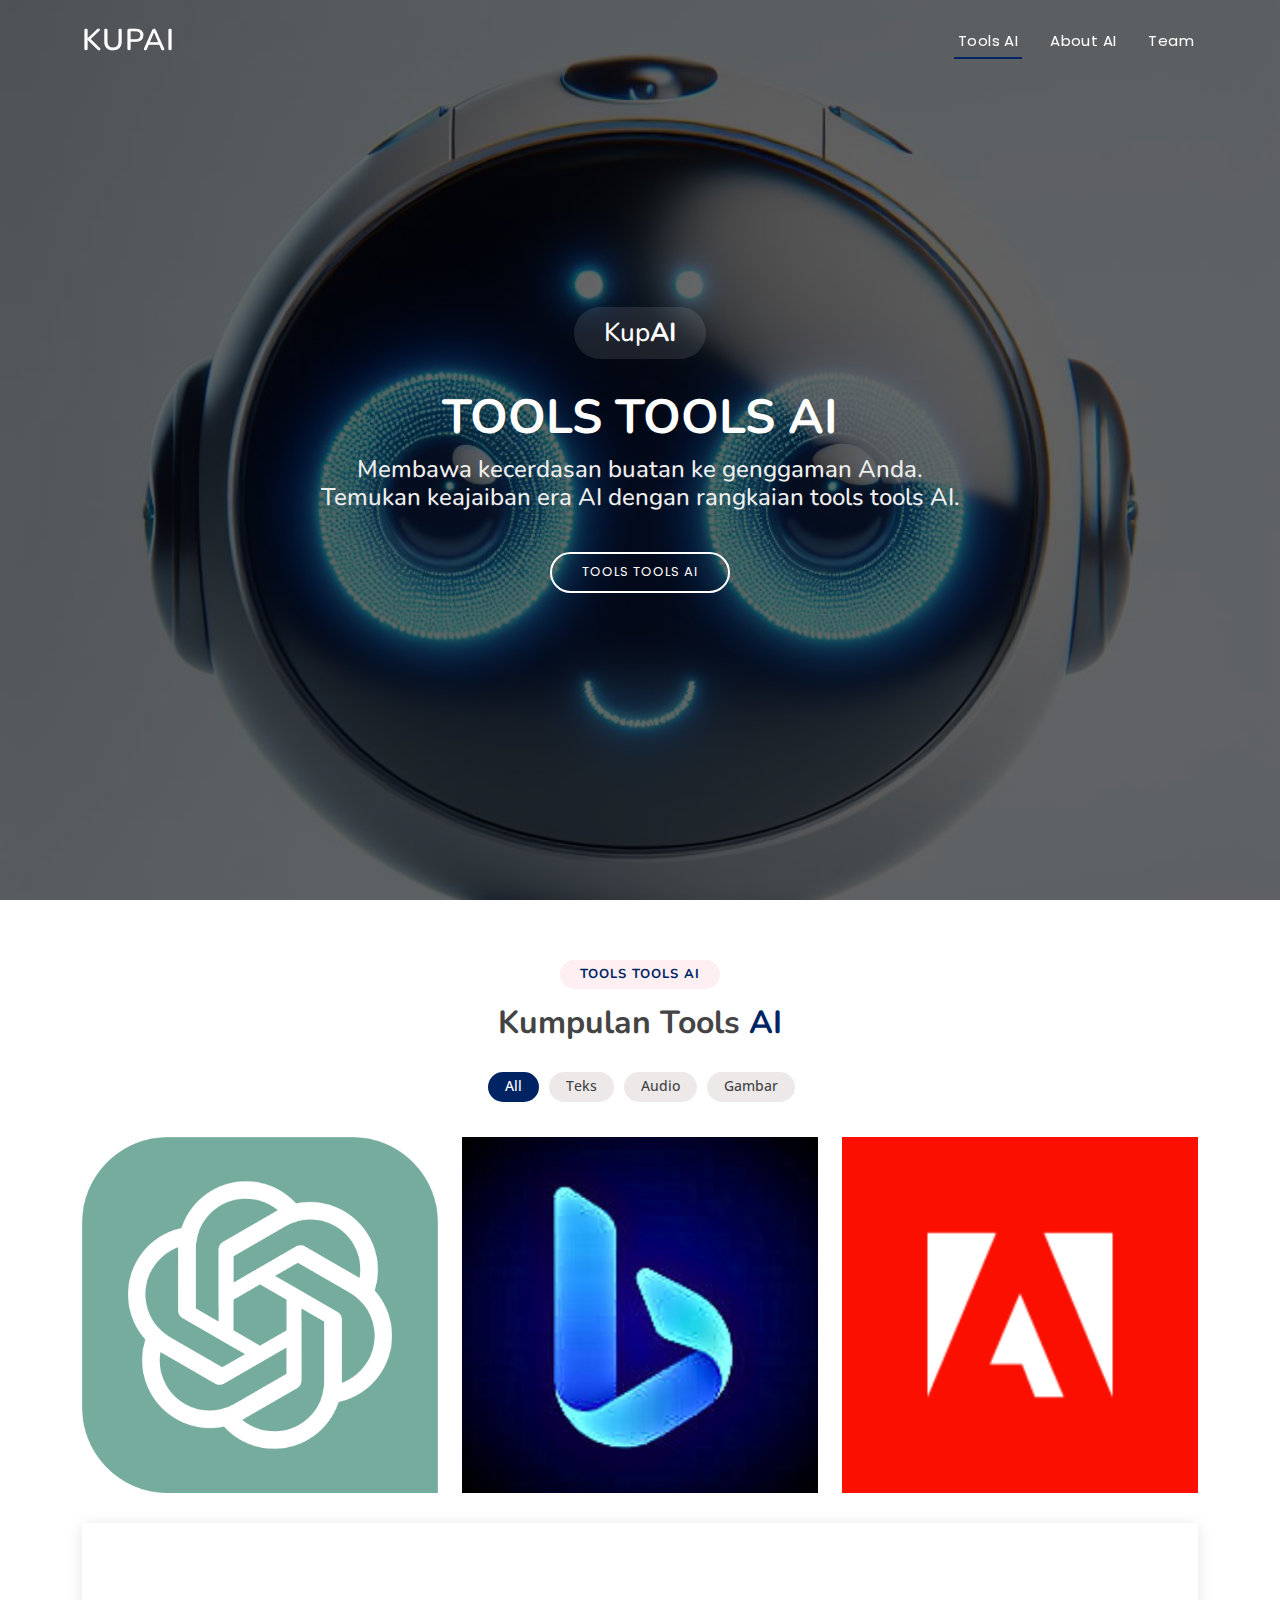
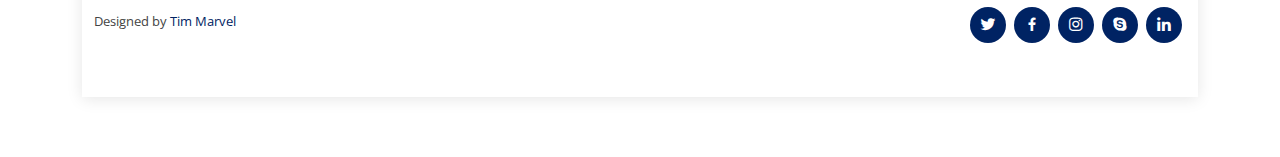
==== commit 132c7986: "Update index.html" ====
--- a/index.html
+++ b/index.html
@@ -55,7 +55,7 @@
       <h3>Kup<strong>AI</strong></h3>
       <h1>Tools Tools AI</h1>
       <h2>
-        Membawa kecerdasan buatan ke genggaman Anda. <br>Temukan keajaiban era AI dengan rangkaian toola tools AI.</h2>
+        Membawa kecerdasan buatan ke genggaman Anda. <br>Temukan keajaiban era AI dengan rangkaian tools tools AI.</h2>
       <a href="index.html" class="btn-get-started scrollto">Tools Tools AI</a>
     </div>
   </section>
@@ -151,4 +151,4 @@
 
 </body>
 
-</html>+</html>
